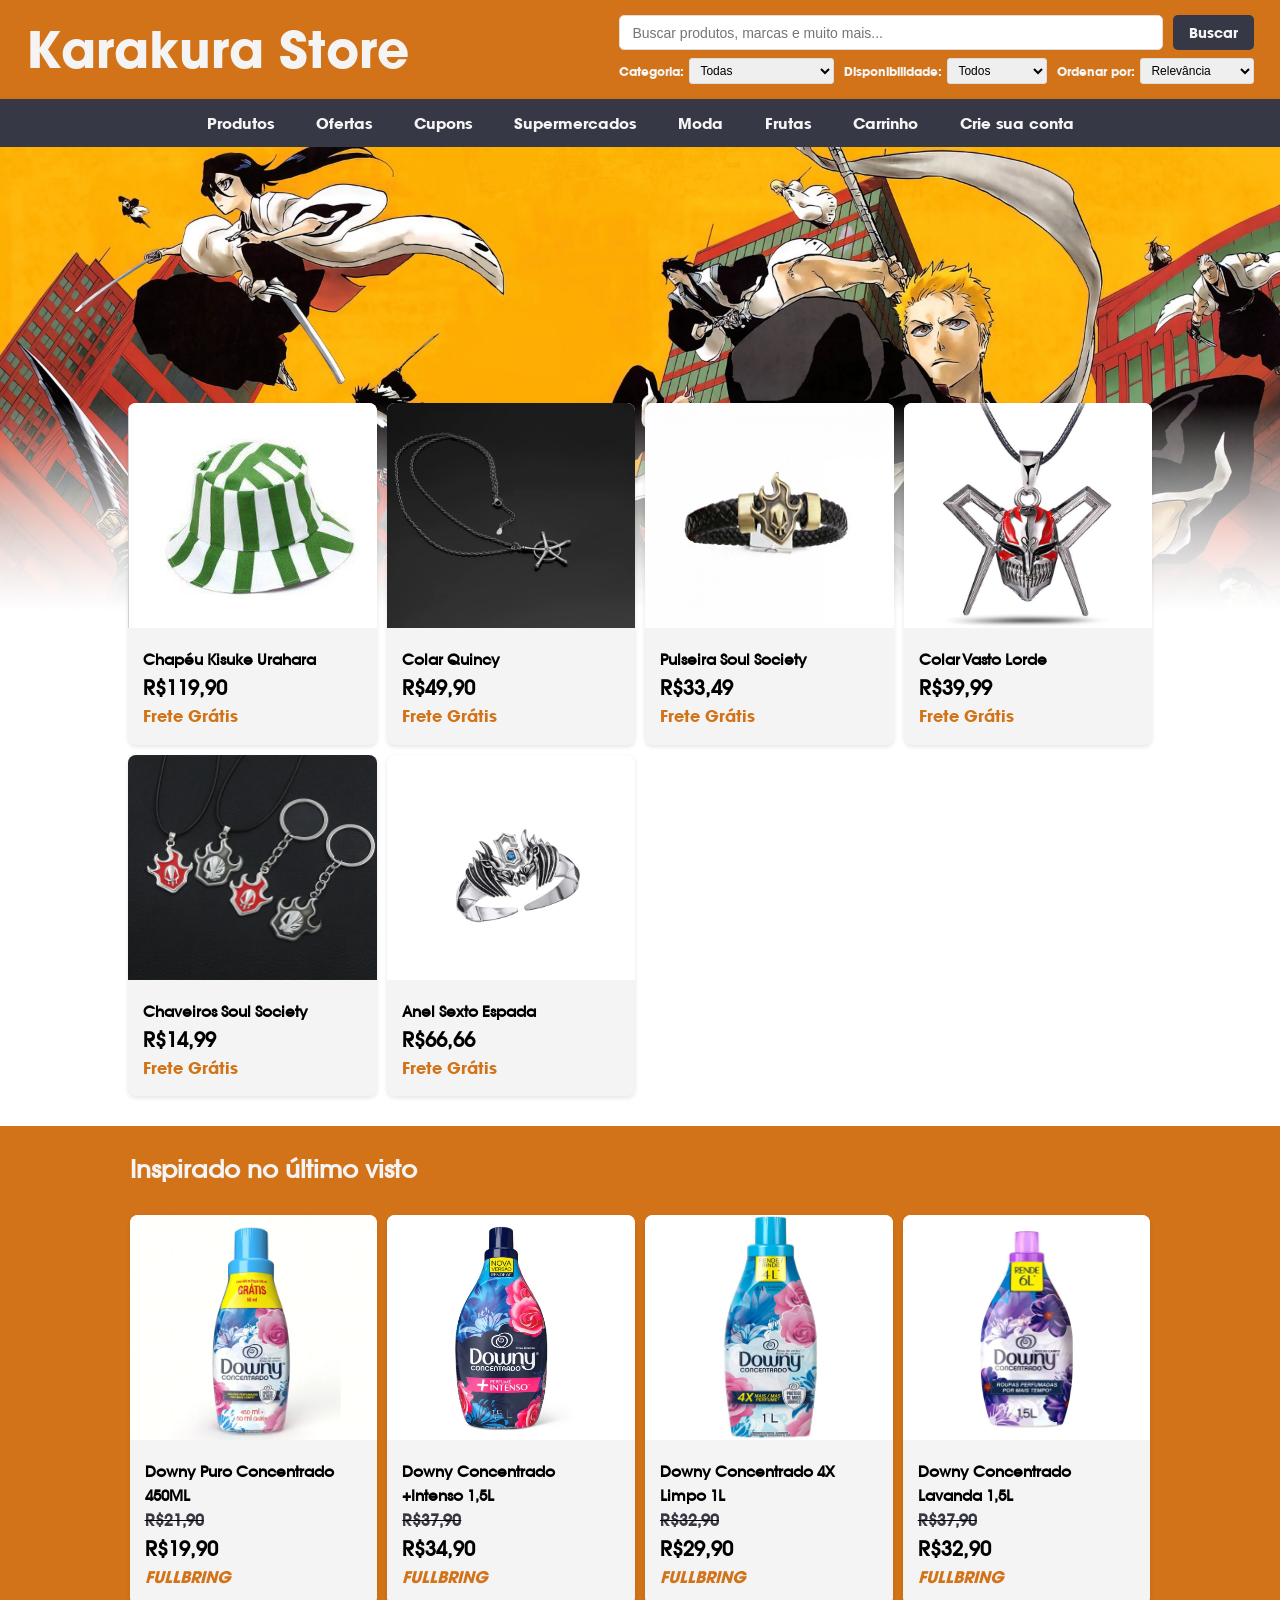
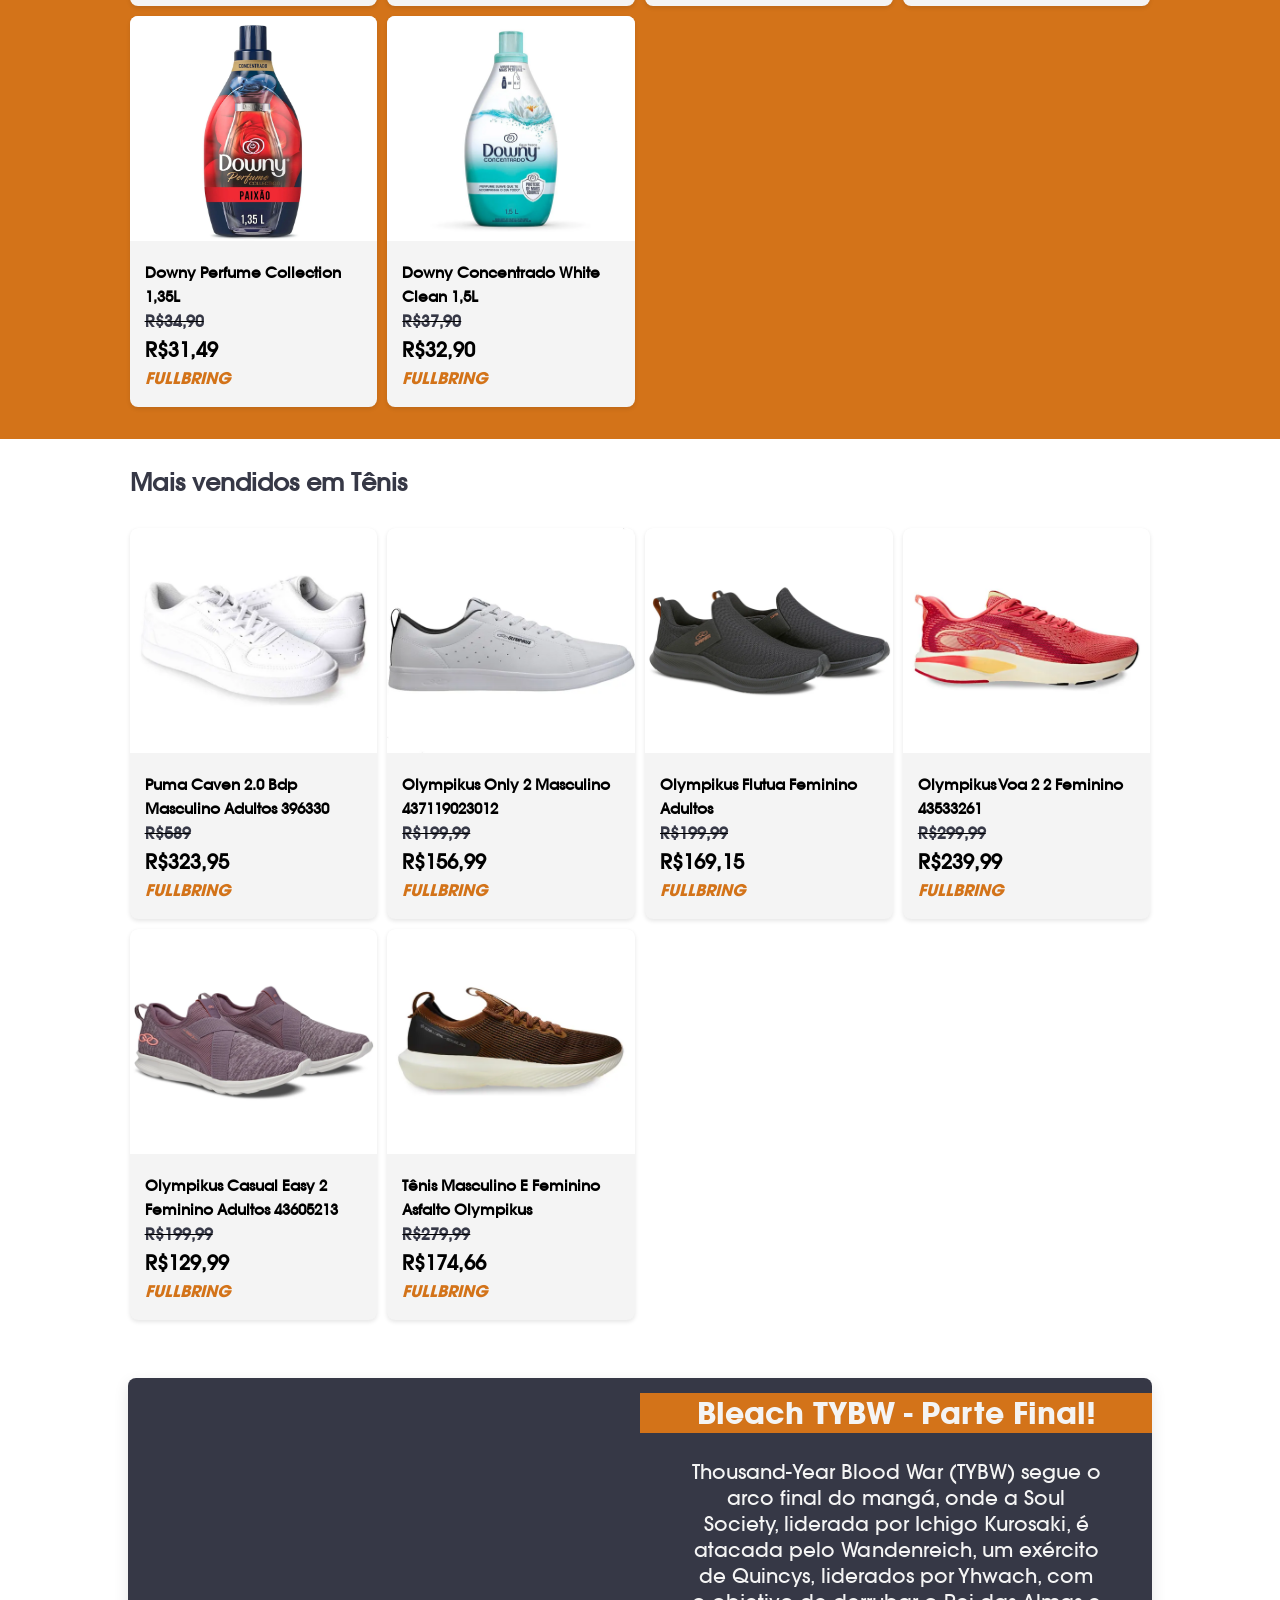
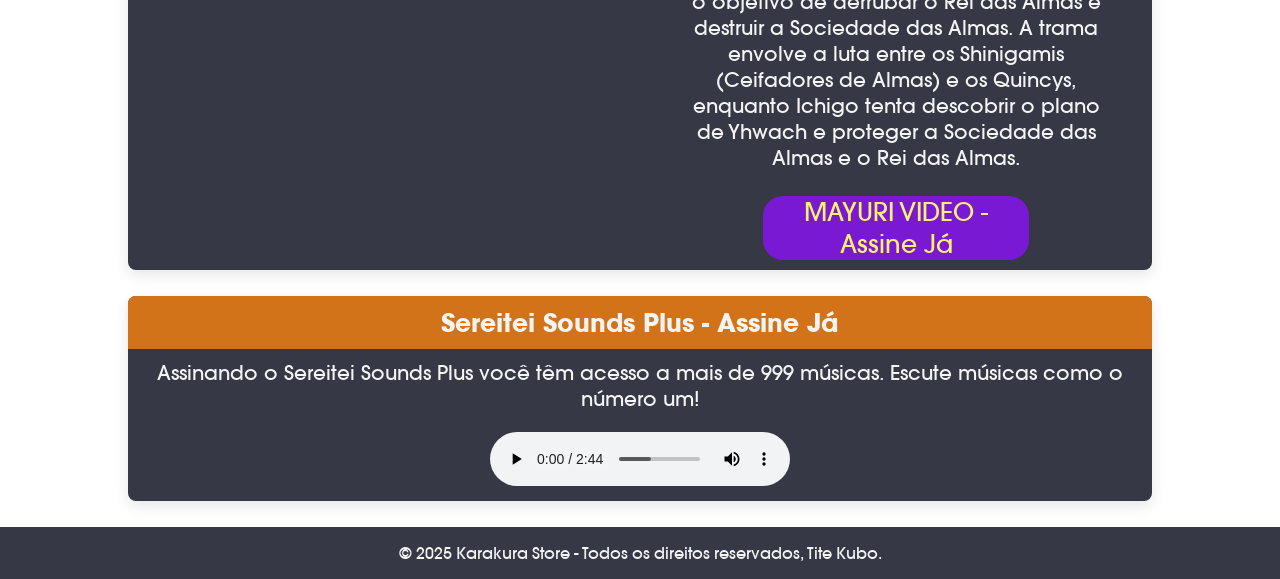
==== templates/index.html @ 801bee3c "start" ====
<!DOCTYPE html>
<html lang="en">

<head>
  <meta charset="UTF-8" />
  <meta name="viewport" content="width=device-width, initial-scale=1.0" />
  <link rel="stylesheet" type="text/css" href="../static/style.css" />
  <title>Karakura Store</title>
</head>

<body>

  <div class="header">
    <h1 class="title">Karakura Store</h1>
    <div class="search-section">
      <form class="search-form">
        <input type="text" class="search-input" placeholder="Buscar produtos, marcas e muito mais..." />
        <button type="submit" class="search-button">Buscar</button>
      </form>
      <div class="filters">
        <div class="filter-group">
          <label for="category">Categoria:</label>
          <select id="category" class="filter-select">
            <option value="">Todas</option>
            <option value="vehicles">Veículos</option>
            <option value="supermarket">Supermercado</option>
            <option value="technology">Tecnologia</option>
            <option value="house">Casa e Móveis</option>
            <option value="homeappliances">Eletrodomésticos</option>
            <option value="sports">Esporte e Fitness</option>
            <option value="tools">Ferramentas</option>
            <option value="builds">Construção</option>
            <option value="commerces">Indústria e Comércio</option>
            <option value="petshops">Pet Shop</option>
            <option value="health">Saúde</option>
          </select>
        </div>
        <div class="filter-group">
          <label for="availability">Disponibilidade:</label>
          <select id="availability" class="filter-select">
            <option value="all">Todos</option>
            <option value="discount">Desconto</option>
            <option value="shipshipping">Frete Grátis</option>
          </select>
        </div>
        <div class="filter-group">
          <label for="sort">Ordenar por:</label>
          <select id="sort" class="filter-select">
            <option value="relevance">Relevância</option>
            <option value="title-asc">Título (A-Z)</option>
            <option value="title-desc">Título (Z-A)</option>
            <option value="newest">Mais Recentes</option>
          </select>
        </div>
      </div>
    </div>
  </div>

  <nav>
    <ul>
      <li><a href="./produtos.html">Produtos</a></li>
      <li><a href="#">Ofertas</a></li>
      <li><a href="#">Cupons</a></li>
      <li><a href="#">Supermercados</a></li>
      <li><a href="#">Moda</a></li>
      <li><a href="#">Frutas</a></li>
      <li><a href="./carrinho.html">Carrinho</a></li>
      <li><a href="./cadastro.html">Crie sua conta</a></li>
    </ul>
  </nav>

  <div class="banner">
    <img class="banner-image" src="../static/img/ban.jpeg" alt="banner" />
  </div>

  <main>
    <div class="limit1">
      <section class="prod-container cont-one">
        <a class="prod-link" href="./produto.html">
          <div class="prod">
            <img class="prod-image" src="../static/img/acs1.png" alt="produto" />
            <div class="prod-info">
              <p class="prod-name">Chapéu Kisuke Urahara</p>
              <p class="prod-price">R$119,90</p>
              <p class="prod-plus">Frete Grátis</p>
            </div>
          </div>
        </a>

        <div class="prod">
          <img class="prod-image" src="../static/img/acs2.png" alt="produto" />
          <div class="prod-info">
            <p class="prod-name">Colar Quincy</p>
            <p class="prod-price">R$49,90</p>
            <p class="prod-plus">Frete Grátis</p>
          </div>
        </div>

        <div class="prod">
          <img class="prod-image" src="../static/img/acs3.png" alt="produto" />
          <div class="prod-info">
            <p class="prod-name">Pulseira Soul Society</p>
            <p class="prod-price">R$33,49</p>
            <p class="prod-plus">Frete Grátis</p>
          </div>
        </div>

        <div class="prod">
          <img class="prod-image" src="../static/img/acs4.png" alt="produto" />
          <div class="prod-info">
            <p class="prod-name">Colar Vasto Lorde</p>
            <p class="prod-price">R$39,99</p>
            <p class="prod-plus">Frete Grátis</p>
          </div>
        </div>

        <div class="prod">
          <img class="prod-image" src="../static/img/acs5.png" alt="produto" />
          <div class="prod-info">
            <p class="prod-name">Chaveiros Soul Society</p>
            <p class="prod-price">R$14,99</p>
            <p class="prod-plus">Frete Grátis</p>
          </div>
        </div>

        <div class="prod">
          <img class="prod-image" src="../static/img/acs6.png" alt="produto" />
          <div class="prod-info">
            <p class="prod-name">Anel Sexto Espada</p>
            <p class="prod-price">R$66,66</p>
            <p class="prod-plus">Frete Grátis</p>
          </div>
        </div>
      </section>
    </div>

    <div class="limit2">
      <h2 class="subtit" style="margin-left: 10%; margin-top: 2%">
        Inspirado no último visto
      </h2>
      <section class="prod-container">
        <div class="prod">
          <img class="prod-image" src="../static/img/limp1.png" alt="produto" />
          <div class="prod-info">
            <p class="prod-name">Downy Puro Concentrado 450ML</p>
            <s>
              <p class="prod-price" style="font-size: 16px; color: #363846">
                R$21,90
              </p>
            </s>
            <p class="prod-price">R$19,90</p>
            <i>
              <p class="prod-plus">FULLBRING</p>
            </i>
          </div>
        </div>

        <div class="prod">
          <img class="prod-image" src="../static/img/limp2.png" alt="produto" />
          <div class="prod-info">
            <p class="prod-name">Downy Concentrado +Intenso 1,5L</p>
            <s>
              <p class="prod-price" style="font-size: 16px; color: #363846">
                R$37,90
              </p>
            </s>
            <p class="prod-price">R$34,90</p>
            <i>
              <p class="prod-plus">FULLBRING</p>
            </i>
          </div>
        </div>

        <div class="prod">
          <img class="prod-image" src="../static/img/limp3.png" alt="produto" />
          <div class="prod-info">
            <p class="prod-name">Downy Concentrado 4X Limpo 1L</p>
            <s>
              <p class="prod-price" style="font-size: 16px; color: #363846">
                R$32,90
              </p>
            </s>
            <p class="prod-price">R$29,90</p>
            <i>
              <p class="prod-plus">FULLBRING</p>
            </i>
          </div>
        </div>

        <div class="prod">
          <img class="prod-image" src="../static/img/limp4.png" alt="produto" />
          <div class="prod-info">
            <p class="prod-name">Downy Concentrado Lavanda 1,5L</p>
            <s>
              <p class="prod-price" style="font-size: 16px; color: #363846">
                R$37,90
              </p>
            </s>
            <p class="prod-price">R$32,90</p>
            <i>
              <p class="prod-plus">FULLBRING</p>
            </i>
          </div>
        </div>

        <div class="prod">
          <img class="prod-image" src="../static/img/limp5.png" alt="produto" />
          <div class="prod-info">
            <p class="prod-name">Downy Perfume Collection 1,35L</p>
            <s>
              <p class="prod-price" style="font-size: 16px; color: #363846">
                R$34,90
              </p>
            </s>
            <p class="prod-price">R$31,49</p>
            <i>
              <p class="prod-plus">FULLBRING</p>
            </i>
          </div>
        </div>

        <div class="prod">
          <img class="prod-image" src="../static/img/limp6.png" alt="produto" />
          <div class="prod-info">
            <p class="prod-name">Downy Concentrado White Clean 1,5L</p>
            <s>
              <p class="prod-price" style="font-size: 16px; color: #363846">
                R$37,90
              </p>
            </s>
            <p class="prod-price">R$32,90</p>
            <i>
              <p class="prod-plus">FULLBRING</p>
            </i>
          </div>
        </div>
      </section>
    </div>

    <div class="limit3">
      <h2 class="subtit" style="margin-left: 10%; margin-top: 2%; color: #363846">
        Mais vendidos em Tênis
      </h2>
      <section class="prod-container">
        <div class="prod">
          <img class="prod-image" src="../static/img/tenis1.png" alt="produto" style="object-fit: fill" />
          <div class="prod-info">
            <p class="prod-name">
              Puma Caven 2.0 Bdp Masculino Adultos 396330
            </p>
            <s>
              <p class="prod-price" style="font-size: 16px; color: #363846">
                R$589
              </p>
            </s>
            <p class="prod-price">R$323,95</p>
            <i>
              <p class="prod-plus">FULLBRING</p>
            </i>
          </div>
        </div>

        <div class="prod">
          <img class="prod-image" src="../static/img/tenis2.png" alt="produto" />
          <div class="prod-info">
            <p class="prod-name">Olympikus Only 2 Masculino 437119023012</p>
            <s>
              <p class="prod-price" style="font-size: 16px; color: #363846">
                R$199,99
              </p>
            </s>
            <p class="prod-price">R$156,99</p>
            <i>
              <p class="prod-plus">FULLBRING</p>
            </i>
          </div>
        </div>

        <div class="prod">
          <img class="prod-image" src="../static/img/tenis3.png" alt="produto" />
          <div class="prod-info">
            <p class="prod-name">Olympikus Flutua Feminino Adultos</p>
            <s>
              <p class="prod-price" style="font-size: 16px; color: #363846">
                R$199,99
              </p>
            </s>
            <p class="prod-price">R$169,15</p>
            <i>
              <p class="prod-plus">FULLBRING</p>
            </i>
          </div>
        </div>

        <div class="prod">
          <img class="prod-image" src="../static/img/tenis4.png" alt="produto" />
          <div class="prod-info">
            <p class="prod-name">Olympikus Voa 2 2 Feminino 43533261</p>
            <s>
              <p class="prod-price" style="font-size: 16px; color: #363846">
                R$299,99
              </p>
            </s>
            <p class="prod-price">R$239,99</p>
            <i>
              <p class="prod-plus">FULLBRING</p>
            </i>
          </div>
        </div>

        <div class="prod">
          <img class="prod-image" src="../static/img/tenis5.png" alt="produto" />
          <div class="prod-info">
            <p class="prod-name">
              Olympikus Casual Easy 2 Feminino Adultos 43605213
            </p>
            <s>
              <p class="prod-price" style="font-size: 16px; color: #363846">
                R$199,99
              </p>
            </s>
            <p class="prod-price">R$129,99</p>
            <i>
              <p class="prod-plus">FULLBRING</p>
            </i>
          </div>
        </div>

        <div class="prod">
          <img class="prod-image" src="../static/img/tenis6.png" alt="produto" />
          <div class="prod-info">
            <p class="prod-name">
              Tênis Masculino E Feminino Asfalto Olympikus
            </p>
            <s>
              <p class="prod-price" style="font-size: 16px; color: #363846">
                R$279,99
              </p>
            </s>
            <p class="prod-price">R$174,66</p>
            <i>
              <p class="prod-plus">FULLBRING</p>
            </i>
          </div>
        </div>
      </section>
    </div>

    <section class="ad-container">
      <iframe width="50%" height="435" src="https://www.youtube.com/embed/HL3eTEn0KXE?si=X6CCgb_nDaPmiu17"
        title="YouTube video player" frameborder="0"
        allow="accelerometer; autoplay; clipboard-write; encrypted-media; gyroscope; picture-in-picture; web-share"
        referrerpolicy="strict-origin-when-cross-origin" allowfullscreen></iframe>
      <div class="ad-text">
        <h2 class="ad-title">Bleach TYBW - Parte Final!</h2>
        <p class="ad-desc">
          Thousand-Year Blood War (TYBW) segue o arco final do mangá, onde a
          Soul Society, liderada por Ichigo Kurosaki, é atacada pelo
          Wandenreich, um exército de Quincys, liderados por Yhwach, com o
          objetivo de derrubar o Rei das Almas e destruir a Sociedade das
          Almas. A trama envolve a luta entre os Shinigamis (Ceifadores de
          Almas) e os Quincys, enquanto Ichigo tenta descobrir o plano de
          Yhwach e proteger a Sociedade das Almas e o Rei das Almas.
        </p>
        <p class="ad-button">MAYURI VIDEO - Assine Já</p>
      </div>
    </section>

    <section class="audio-container">
      <p class="audio-title">Sereitei Sounds Plus - Assine Já</p>
      <p class="audio-text">
        Assinando o Sereitei Sounds Plus você têm acesso a mais de 999
        músicas. Escute músicas como o número um!
      </p>
      <audio autoplay="autoplay" controls="controls">
        <source src="../static/sounds/numberone.mp3" type="audio/mp3" />
      </audio>
    </section>
  </main>

  <footer>
    <p>
      &copy; 2025 Karakura Store - Todos os direitos reservados, Tite Kubo.
    </p>
  </footer>
</body>

</html>
---- static/style.css ----
* {
  margin: 0;
  padding: 0;
  box-sizing: border-box;
}

@font-face {
  font-family: avantebold;
  src: url(../static/fonts/AvanteBold.ttf);
}

@font-face {
  font-family: avantemid;
  src: url(../static/fonts/AvanteMid.ttf);
}

body {
  background-color: #ffffff;
  font-family: avantemid;
  display: flex;
  flex-direction: column;
  min-height: 100vh;
}

.header {
  background-color: #d37319;
  color: #f4f4f4;
  box-shadow: 0 2px 4px rgba(0, 0, 0, 0.1);
  display: flex;
  justify-content: space-between;
  align-items: center;
  padding: 15px 2%;
  min-height: 80px;
}

.title {
  font-family: avantebold;
  font-size: 50px;
  font-weight: 400;
  margin: 0;
  align-self: center;
}

.subtit {
  color: #f4f4f4;
}

ul {
  font-family: avantebold;
  list-style-type: none;
  background-color: #363846;
  display: flex;
  justify-content: center;
  padding: 13px;
  box-shadow: 0 2px 5px rgba(0, 0, 0, 0.2);
}

li a {
  font-family: avantebold;
  color: #f4f4f4;
  text-align: center;
  padding: 14px 21px;
  text-decoration: none;
  font-weight: 100;
  font-size: 15px;
  transition: all 0.3s ease;
}

li a:hover {
  color: #d37319;
  transform: scale(1.05);
  background-color: #f4f4f4;
}

.search-section {
  font-family: avantebold;
  display: flex;
  flex-direction: column;
  align-items: flex-end;
  justify-content: center;
  max-width: 800px;
  gap: 8px;
}

.search-form {
  display: flex;
  gap: 10px;
  margin-bottom: 0;
  width: 100%;
  max-width: 650px;
}

.search-input {
  flex: 1;
  padding: 8px 12px;
  border: 1px solid #ddd;
  border-radius: 5px;
  font-size: 14px;
}

.search-button {
  font-family: avantebold;
  background-color: #363846;
  color: #f4f4f4;
  border: none;
  padding: 8px 16px;
  font-size: 14px;
  border-radius: 5px;
  cursor: pointer;
  white-space: nowrap;
  transition: all 0.3s ease;
}

.search-button:hover {
  background-color: #f4f4f4;
  color: #d37319;
  transform: scale(1);
}

.filters {
  display: flex;
  gap: 10px;
  flex-wrap: wrap;
  justify-content: flex-end;
}

.filter-group {
  display: flex;
  align-items: center;
  gap: 5px;
}

.filter-group label {
  font-size: 12px;
  color: #f4f4f4;
  white-space: nowrap;
}

.filter-select {
  padding: 4px 6px;
  border: 1px solid #ddd;
  border-radius: 3px;
  font-size: 12px;
  min-width: 100px;
}

.banner {
  height: 0;
}

.banner-image {
  width: 100%;
  height: 600px;
  object-fit: cover;
}

.limit1 {
  position: relative;
  background-image: linear-gradient(rgb(0, 0, 0, 0) 0%, rgb(255, 255, 255) 50%);
}

.prod-container {
  width: 100%;
  margin: 30px auto;
  display: grid;
  grid-template-columns: repeat(auto-fill, minmax(210px, 1fr));
  padding-left: 10%;
  padding-right: 10%;
  gap: 10px;
  align-items: right;
  position: relative;
}

.cont-one{
  margin-top: 20%; 
  background-image: linear-gradient(rgb(0, 0, 0, 0) 0%, rgb(255, 255, 255) 30%);
}

.prod {
  border-radius: 8px;
  overflow: hidden;
  transition: transform 0.3s ease;
  background-color: #f4f4f4;
  box-shadow: 0 2px 4px rgba(0, 0, 0, 0.1);
}

.prod-link {
  text-decoration: none; 
  color: #000000;
}

.prod:hover {
  transform: translateY(-5px);
  box-shadow: 0 5px 15px rgba(0, 0, 0, 0.1);
}

.prod-image {
  width: 100%;
  height: 225px;
  object-fit: fill;
}

.prod-info {
  padding: 15px;
  line-height: 1.6;
}

.prod-name {
  font-family: avantemid;
  font-size: 15px;
  font-weight: bold;
}

.prod-price {
  font-family: avantemid;
  font-size: 20px;
  font-weight: bold;
}

.prod-plus {
  color: #d37319;
  font-family: avantebold;
}

.limit2 {
  background-color: #d37319;
  padding: 2px;
}

.limit3 {
  padding: 2px;
}

.ad-container {
  background-color: #363846;
  margin: 2% 10%;
  display: flex;
  border-radius: 8px;
  box-shadow: 0 5px 15px rgba(0, 0, 0, 0.1);
}

iframe {
  border-radius: 8px;
}

.ad-text {
  flex-direction: row;
  width: 50%;
  text-align: center;
}

.ad-title {
  font-family: avantebold;
  font-size: 30px;
  color: #f4f4f4;
  background-color: #d37319;
  margin-top: 3%;
}

.ad-desc {
  font-family: avantemid;
  font-size: 20px;
  color: #f4f4f4;
  margin: 5% 10%;
}

.ad-button {
  font-family: avantemid;
  font-size: 25px;
  color: #fff170;
  background-color: #7919d3;
  margin: 2% 24% 2% 24%;
  border-radius: 20px;
  transition: all 0.3s ease;
}

.ad-button:hover {
  font-family: avantebold;
  background-color: #fff170;
  color: #7919d3;
  box-shadow: 0 5px 15px rgba(0, 0, 0, 0.1);
  transform: scale(1);
  cursor: pointer;
}

.audio-container {
  background-color: #363846;
  margin: 2% 10%;
  border-radius: 8px;
  box-shadow: 0 5px 15px rgba(0, 0, 0, 0.1);
  text-align: center;
}

audio {
  color: #d37319;
  margin: 1% 0;
}

.audio-title {
  font-family: avantebold;
  font-size: 25px;
  color: #f4f4f4;
  background-color: #d37319;
  transition: all 0.3s ease;
  padding: 1%;
  border-top-left-radius: 8px;
  border-top-right-radius: 8px;
}

.audio-text {
  font-family: avantemid;
  font-size: 20px;
  color: #f4f4f4;
  margin: 1% 0;
}

footer {
  background-color: #363846;
  color: #f4f4f4;
  text-align: center;
  font-family: avantemid;
  padding: 15px 0;
  width: 100%;
  margin-top: auto;
}
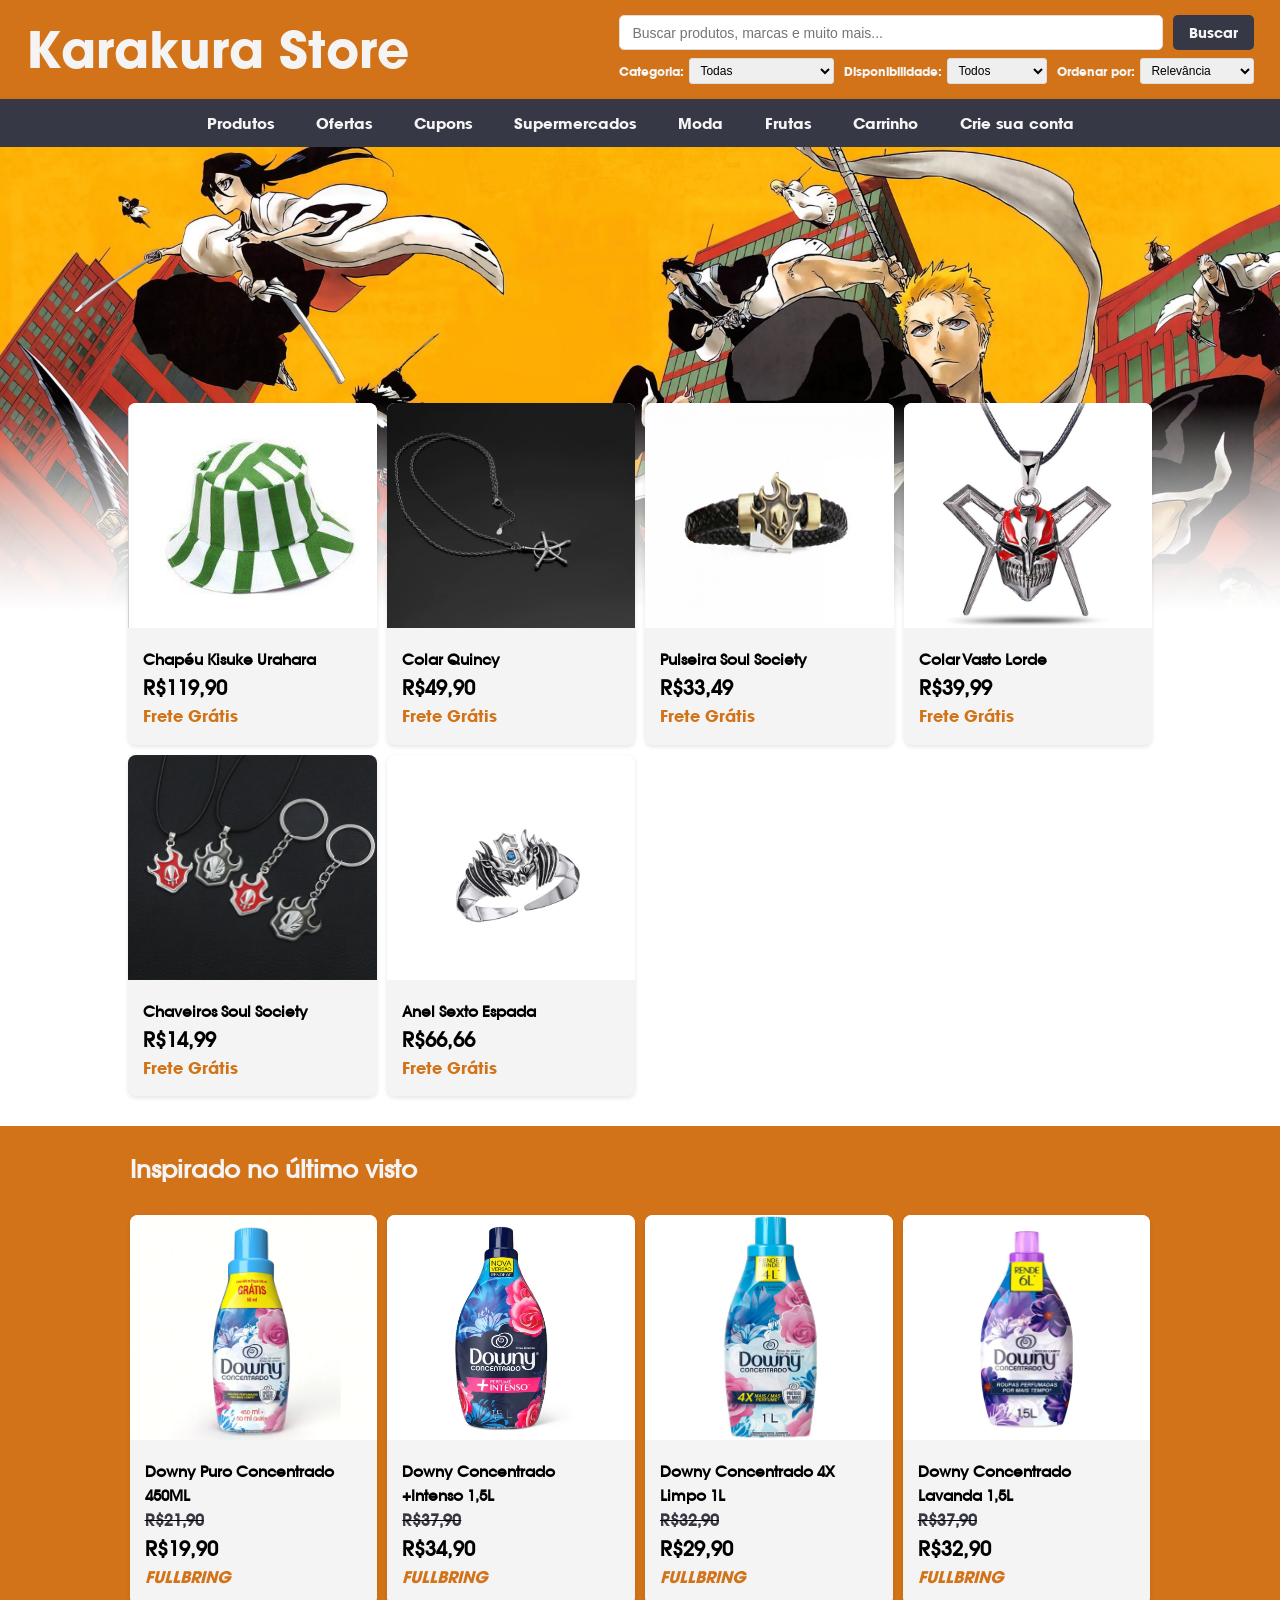
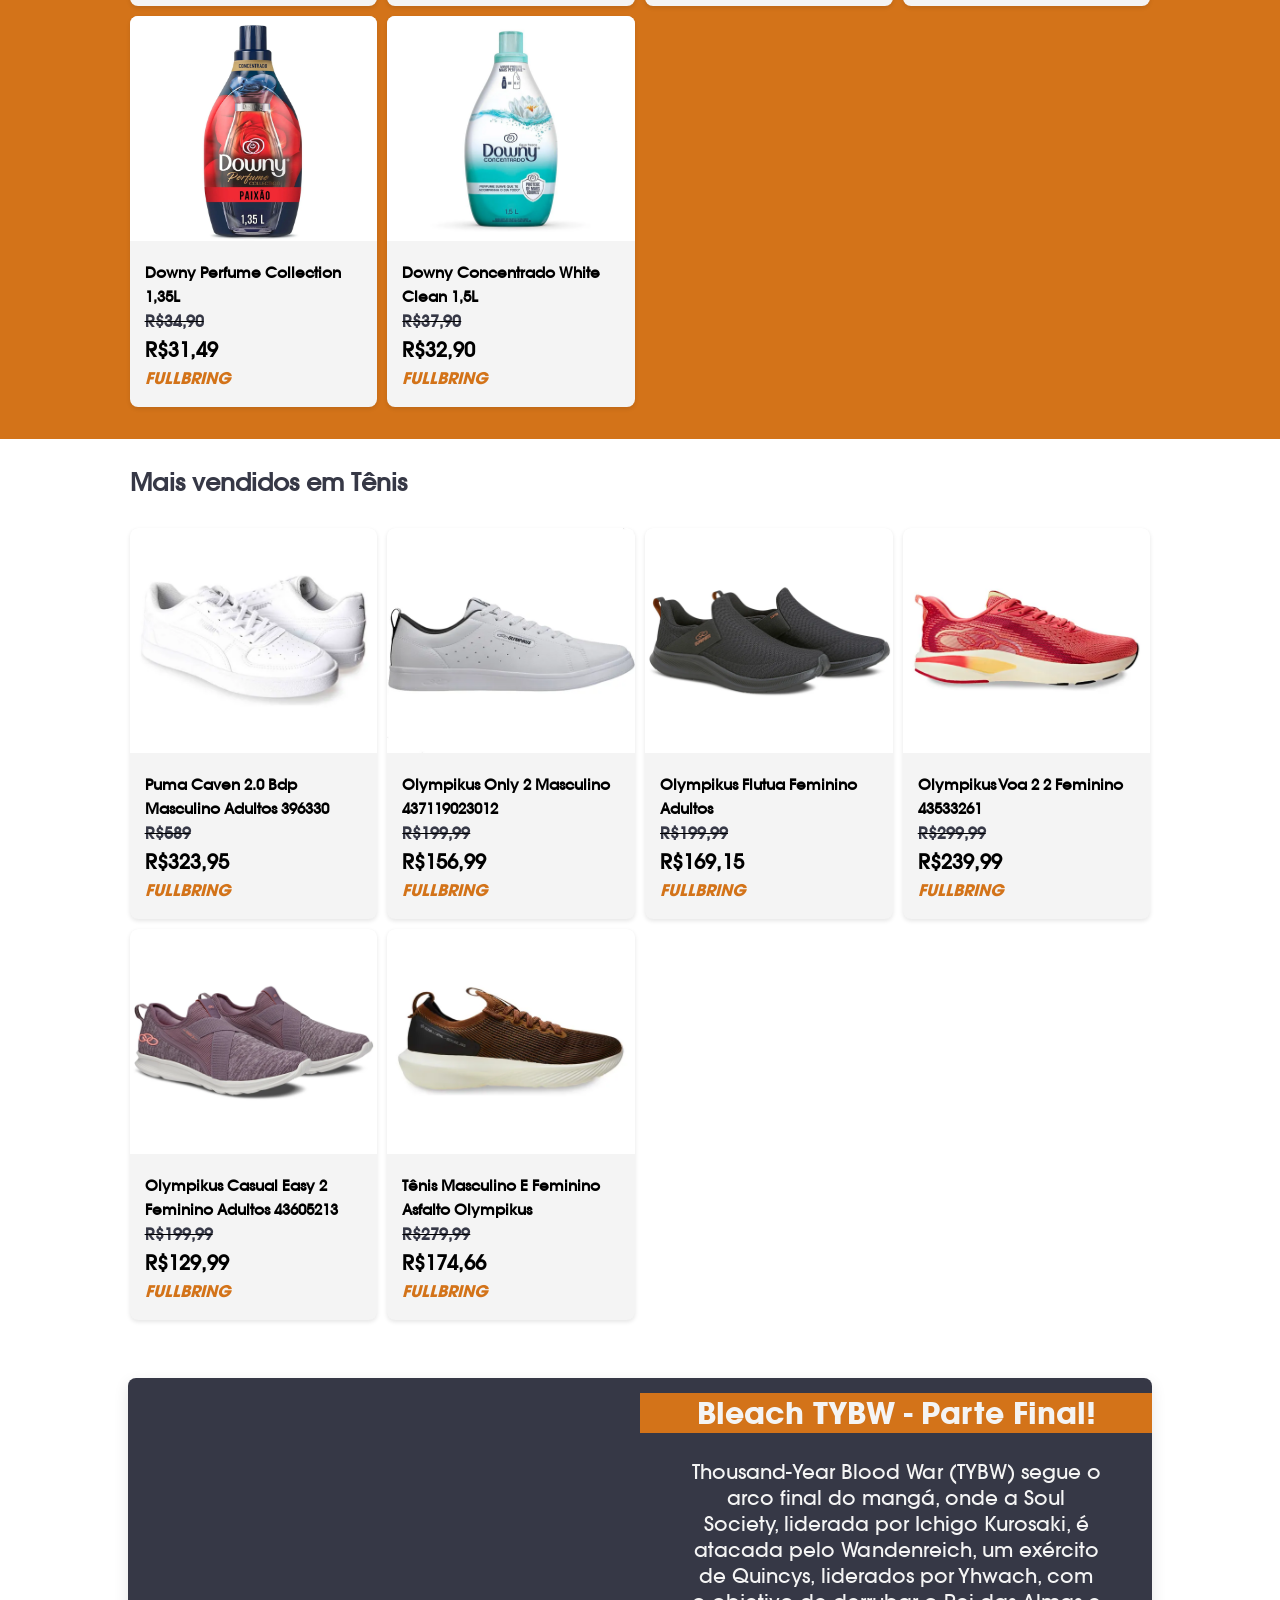
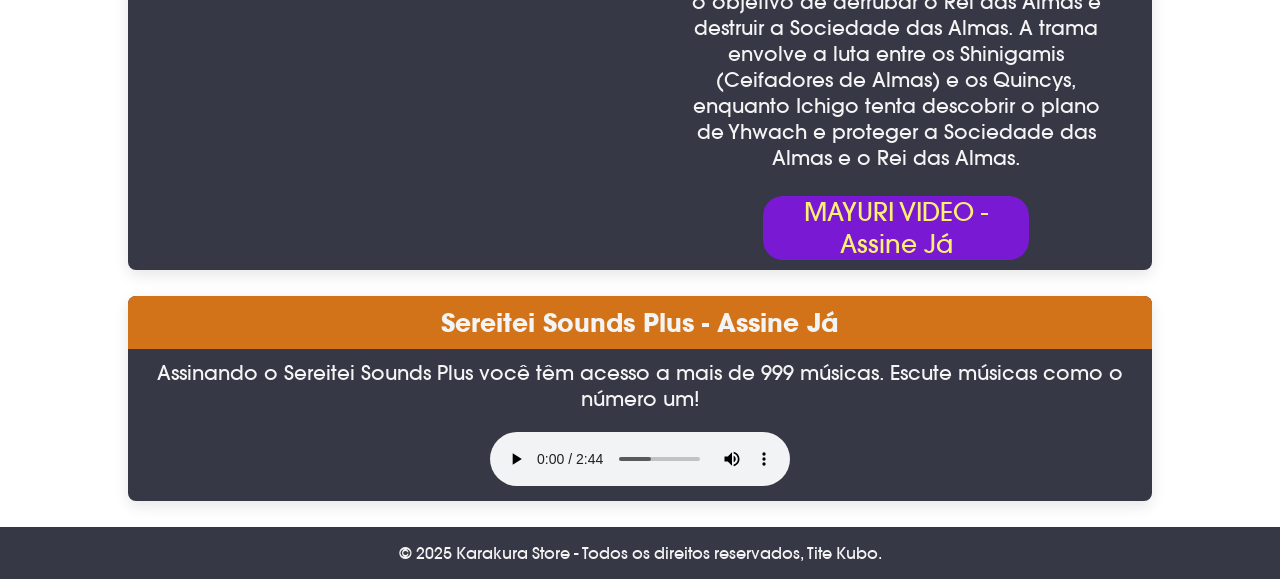
==== commit 3195ebc2: "fix: corrigindo static para public Encaminhando o site para a Vercel, a pasta Static não é reconheci" ====
--- a/templates/index.html
+++ b/templates/index.html
@@ -4,7 +4,7 @@
 <head>
   <meta charset="UTF-8" />
   <meta name="viewport" content="width=device-width, initial-scale=1.0" />
-  <link rel="stylesheet" type="text/css" href="../static/style.css" />
+  <link rel="stylesheet" type="text/css" href="../public/style.css" />
   <title>Karakura Store</title>
 </head>
 
@@ -70,7 +70,7 @@
   </nav>
 
   <div class="banner">
-    <img class="banner-image" src="../static/img/ban.jpeg" alt="banner" />
+    <img class="banner-image" src="../public/img/ban.jpeg" alt="banner" />
   </div>
 
   <main>
@@ -78,7 +78,7 @@
       <section class="prod-container cont-one">
         <a class="prod-link" href="./produto.html">
           <div class="prod">
-            <img class="prod-image" src="../static/img/acs1.png" alt="produto" />
+            <img class="prod-image" src="../public/img/acs1.png" alt="produto" />
             <div class="prod-info">
               <p class="prod-name">Chapéu Kisuke Urahara</p>
               <p class="prod-price">R$119,90</p>
@@ -88,7 +88,7 @@
         </a>
 
         <div class="prod">
-          <img class="prod-image" src="../static/img/acs2.png" alt="produto" />
+          <img class="prod-image" src="../public/img/acs2.png" alt="produto" />
           <div class="prod-info">
             <p class="prod-name">Colar Quincy</p>
             <p class="prod-price">R$49,90</p>
@@ -97,7 +97,7 @@
         </div>
 
         <div class="prod">
-          <img class="prod-image" src="../static/img/acs3.png" alt="produto" />
+          <img class="prod-image" src="../public/img/acs3.png" alt="produto" />
           <div class="prod-info">
             <p class="prod-name">Pulseira Soul Society</p>
             <p class="prod-price">R$33,49</p>
@@ -106,7 +106,7 @@
         </div>
 
         <div class="prod">
-          <img class="prod-image" src="../static/img/acs4.png" alt="produto" />
+          <img class="prod-image" src="../public/img/acs4.png" alt="produto" />
           <div class="prod-info">
             <p class="prod-name">Colar Vasto Lorde</p>
             <p class="prod-price">R$39,99</p>
@@ -115,7 +115,7 @@
         </div>
 
         <div class="prod">
-          <img class="prod-image" src="../static/img/acs5.png" alt="produto" />
+          <img class="prod-image" src="../public/img/acs5.png" alt="produto" />
           <div class="prod-info">
             <p class="prod-name">Chaveiros Soul Society</p>
             <p class="prod-price">R$14,99</p>
@@ -124,7 +124,7 @@
         </div>
 
         <div class="prod">
-          <img class="prod-image" src="../static/img/acs6.png" alt="produto" />
+          <img class="prod-image" src="../public/img/acs6.png" alt="produto" />
           <div class="prod-info">
             <p class="prod-name">Anel Sexto Espada</p>
             <p class="prod-price">R$66,66</p>
@@ -140,7 +140,7 @@
       </h2>
       <section class="prod-container">
         <div class="prod">
-          <img class="prod-image" src="../static/img/limp1.png" alt="produto" />
+          <img class="prod-image" src="../public/img/limp1.png" alt="produto" />
           <div class="prod-info">
             <p class="prod-name">Downy Puro Concentrado 450ML</p>
             <s>
@@ -156,7 +156,7 @@
         </div>
 
         <div class="prod">
-          <img class="prod-image" src="../static/img/limp2.png" alt="produto" />
+          <img class="prod-image" src="../public/img/limp2.png" alt="produto" />
           <div class="prod-info">
             <p class="prod-name">Downy Concentrado +Intenso 1,5L</p>
             <s>
@@ -172,7 +172,7 @@
         </div>
 
         <div class="prod">
-          <img class="prod-image" src="../static/img/limp3.png" alt="produto" />
+          <img class="prod-image" src="../public/img/limp3.png" alt="produto" />
           <div class="prod-info">
             <p class="prod-name">Downy Concentrado 4X Limpo 1L</p>
             <s>
@@ -188,7 +188,7 @@
         </div>
 
         <div class="prod">
-          <img class="prod-image" src="../static/img/limp4.png" alt="produto" />
+          <img class="prod-image" src="../public/img/limp4.png" alt="produto" />
           <div class="prod-info">
             <p class="prod-name">Downy Concentrado Lavanda 1,5L</p>
             <s>
@@ -204,7 +204,7 @@
         </div>
 
         <div class="prod">
-          <img class="prod-image" src="../static/img/limp5.png" alt="produto" />
+          <img class="prod-image" src="../public/img/limp5.png" alt="produto" />
           <div class="prod-info">
             <p class="prod-name">Downy Perfume Collection 1,35L</p>
             <s>
@@ -220,7 +220,7 @@
         </div>
 
         <div class="prod">
-          <img class="prod-image" src="../static/img/limp6.png" alt="produto" />
+          <img class="prod-image" src="../public/img/limp6.png" alt="produto" />
           <div class="prod-info">
             <p class="prod-name">Downy Concentrado White Clean 1,5L</p>
             <s>
@@ -243,7 +243,7 @@
       </h2>
       <section class="prod-container">
         <div class="prod">
-          <img class="prod-image" src="../static/img/tenis1.png" alt="produto" style="object-fit: fill" />
+          <img class="prod-image" src="../public/img/tenis1.png" alt="produto" style="object-fit: fill" />
           <div class="prod-info">
             <p class="prod-name">
               Puma Caven 2.0 Bdp Masculino Adultos 396330
@@ -261,7 +261,7 @@
         </div>
 
         <div class="prod">
-          <img class="prod-image" src="../static/img/tenis2.png" alt="produto" />
+          <img class="prod-image" src="../public/img/tenis2.png" alt="produto" />
           <div class="prod-info">
             <p class="prod-name">Olympikus Only 2 Masculino 437119023012</p>
             <s>
@@ -277,7 +277,7 @@
         </div>
 
         <div class="prod">
-          <img class="prod-image" src="../static/img/tenis3.png" alt="produto" />
+          <img class="prod-image" src="../public/img/tenis3.png" alt="produto" />
           <div class="prod-info">
             <p class="prod-name">Olympikus Flutua Feminino Adultos</p>
             <s>
@@ -293,7 +293,7 @@
         </div>
 
         <div class="prod">
-          <img class="prod-image" src="../static/img/tenis4.png" alt="produto" />
+          <img class="prod-image" src="../public/img/tenis4.png" alt="produto" />
           <div class="prod-info">
             <p class="prod-name">Olympikus Voa 2 2 Feminino 43533261</p>
             <s>
@@ -309,7 +309,7 @@
         </div>
 
         <div class="prod">
-          <img class="prod-image" src="../static/img/tenis5.png" alt="produto" />
+          <img class="prod-image" src="../public/img/tenis5.png" alt="produto" />
           <div class="prod-info">
             <p class="prod-name">
               Olympikus Casual Easy 2 Feminino Adultos 43605213
@@ -327,7 +327,7 @@
         </div>
 
         <div class="prod">
-          <img class="prod-image" src="../static/img/tenis6.png" alt="produto" />
+          <img class="prod-image" src="../public/img/tenis6.png" alt="produto" />
           <div class="prod-info">
             <p class="prod-name">
               Tênis Masculino E Feminino Asfalto Olympikus
@@ -373,7 +373,7 @@
         músicas. Escute músicas como o número um!
       </p>
       <audio autoplay="autoplay" controls="controls">
-        <source src="../static/sounds/numberone.mp3" type="audio/mp3" />
+        <source src="../public/sounds/numberone.mp3" type="audio/mp3" />
       </audio>
     </section>
   </main>
--- a/public/style.css
+++ b/public/style.css
@@ -0,0 +1,325 @@
+* {
+  margin: 0;
+  padding: 0;
+  box-sizing: border-box;
+}
+
+@font-face {
+  font-family: avantebold;
+  src: url(../public/fonts/AvanteBold.ttf);
+}
+
+@font-face {
+  font-family: avantemid;
+  src: url(../public/fonts/AvanteMid.ttf);
+}
+
+body {
+  background-color: #ffffff;
+  font-family: avantemid;
+  display: flex;
+  flex-direction: column;
+  min-height: 100vh;
+}
+
+.header {
+  background-color: #d37319;
+  color: #f4f4f4;
+  box-shadow: 0 2px 4px rgba(0, 0, 0, 0.1);
+  display: flex;
+  justify-content: space-between;
+  align-items: center;
+  padding: 15px 2%;
+  min-height: 80px;
+}
+
+.title {
+  font-family: avantebold;
+  font-size: 50px;
+  font-weight: 400;
+  margin: 0;
+  align-self: center;
+}
+
+.subtit {
+  color: #f4f4f4;
+}
+
+ul {
+  font-family: avantebold;
+  list-style-type: none;
+  background-color: #363846;
+  display: flex;
+  justify-content: center;
+  padding: 13px;
+  box-shadow: 0 2px 5px rgba(0, 0, 0, 0.2);
+}
+
+li a {
+  font-family: avantebold;
+  color: #f4f4f4;
+  text-align: center;
+  padding: 14px 21px;
+  text-decoration: none;
+  font-weight: 100;
+  font-size: 15px;
+  transition: all 0.3s ease;
+}
+
+li a:hover {
+  color: #d37319;
+  transform: scale(1.05);
+  background-color: #f4f4f4;
+}
+
+.search-section {
+  font-family: avantebold;
+  display: flex;
+  flex-direction: column;
+  align-items: flex-end;
+  justify-content: center;
+  max-width: 800px;
+  gap: 8px;
+}
+
+.search-form {
+  display: flex;
+  gap: 10px;
+  margin-bottom: 0;
+  width: 100%;
+  max-width: 650px;
+}
+
+.search-input {
+  flex: 1;
+  padding: 8px 12px;
+  border: 1px solid #ddd;
+  border-radius: 5px;
+  font-size: 14px;
+}
+
+.search-button {
+  font-family: avantebold;
+  background-color: #363846;
+  color: #f4f4f4;
+  border: none;
+  padding: 8px 16px;
+  font-size: 14px;
+  border-radius: 5px;
+  cursor: pointer;
+  white-space: nowrap;
+  transition: all 0.3s ease;
+}
+
+.search-button:hover {
+  background-color: #f4f4f4;
+  color: #d37319;
+  transform: scale(1);
+}
+
+.filters {
+  display: flex;
+  gap: 10px;
+  flex-wrap: wrap;
+  justify-content: flex-end;
+}
+
+.filter-group {
+  display: flex;
+  align-items: center;
+  gap: 5px;
+}
+
+.filter-group label {
+  font-size: 12px;
+  color: #f4f4f4;
+  white-space: nowrap;
+}
+
+.filter-select {
+  padding: 4px 6px;
+  border: 1px solid #ddd;
+  border-radius: 3px;
+  font-size: 12px;
+  min-width: 100px;
+}
+
+.banner {
+  height: 0;
+}
+
+.banner-image {
+  width: 100%;
+  height: 600px;
+  object-fit: cover;
+}
+
+.limit1 {
+  position: relative;
+  background-image: linear-gradient(rgb(0, 0, 0, 0) 0%, rgb(255, 255, 255) 50%);
+}
+
+.prod-container {
+  width: 100%;
+  margin: 30px auto;
+  display: grid;
+  grid-template-columns: repeat(auto-fill, minmax(210px, 1fr));
+  padding-left: 10%;
+  padding-right: 10%;
+  gap: 10px;
+  align-items: right;
+  position: relative;
+}
+
+.cont-one{
+  margin-top: 20%; 
+  background-image: linear-gradient(rgb(0, 0, 0, 0) 0%, rgb(255, 255, 255) 30%);
+}
+
+.prod {
+  border-radius: 8px;
+  overflow: hidden;
+  transition: transform 0.3s ease;
+  background-color: #f4f4f4;
+  box-shadow: 0 2px 4px rgba(0, 0, 0, 0.1);
+}
+
+.prod-link {
+  text-decoration: none; 
+  color: #000000;
+}
+
+.prod:hover {
+  transform: translateY(-5px);
+  box-shadow: 0 5px 15px rgba(0, 0, 0, 0.1);
+}
+
+.prod-image {
+  width: 100%;
+  height: 225px;
+  object-fit: fill;
+}
+
+.prod-info {
+  padding: 15px;
+  line-height: 1.6;
+}
+
+.prod-name {
+  font-family: avantemid;
+  font-size: 15px;
+  font-weight: bold;
+}
+
+.prod-price {
+  font-family: avantemid;
+  font-size: 20px;
+  font-weight: bold;
+}
+
+.prod-plus {
+  color: #d37319;
+  font-family: avantebold;
+}
+
+.limit2 {
+  background-color: #d37319;
+  padding: 2px;
+}
+
+.limit3 {
+  padding: 2px;
+}
+
+.ad-container {
+  background-color: #363846;
+  margin: 2% 10%;
+  display: flex;
+  border-radius: 8px;
+  box-shadow: 0 5px 15px rgba(0, 0, 0, 0.1);
+}
+
+iframe {
+  border-radius: 8px;
+}
+
+.ad-text {
+  flex-direction: row;
+  width: 50%;
+  text-align: center;
+}
+
+.ad-title {
+  font-family: avantebold;
+  font-size: 30px;
+  color: #f4f4f4;
+  background-color: #d37319;
+  margin-top: 3%;
+}
+
+.ad-desc {
+  font-family: avantemid;
+  font-size: 20px;
+  color: #f4f4f4;
+  margin: 5% 10%;
+}
+
+.ad-button {
+  font-family: avantemid;
+  font-size: 25px;
+  color: #fff170;
+  background-color: #7919d3;
+  margin: 2% 24% 2% 24%;
+  border-radius: 20px;
+  transition: all 0.3s ease;
+}
+
+.ad-button:hover {
+  font-family: avantebold;
+  background-color: #fff170;
+  color: #7919d3;
+  box-shadow: 0 5px 15px rgba(0, 0, 0, 0.1);
+  transform: scale(1);
+  cursor: pointer;
+}
+
+.audio-container {
+  background-color: #363846;
+  margin: 2% 10%;
+  border-radius: 8px;
+  box-shadow: 0 5px 15px rgba(0, 0, 0, 0.1);
+  text-align: center;
+}
+
+audio {
+  color: #d37319;
+  margin: 1% 0;
+}
+
+.audio-title {
+  font-family: avantebold;
+  font-size: 25px;
+  color: #f4f4f4;
+  background-color: #d37319;
+  transition: all 0.3s ease;
+  padding: 1%;
+  border-top-left-radius: 8px;
+  border-top-right-radius: 8px;
+}
+
+.audio-text {
+  font-family: avantemid;
+  font-size: 20px;
+  color: #f4f4f4;
+  margin: 1% 0;
+}
+
+footer {
+  background-color: #363846;
+  color: #f4f4f4;
+  text-align: center;
+  font-family: avantemid;
+  padding: 15px 0;
+  width: 100%;
+  margin-top: auto;
+}
